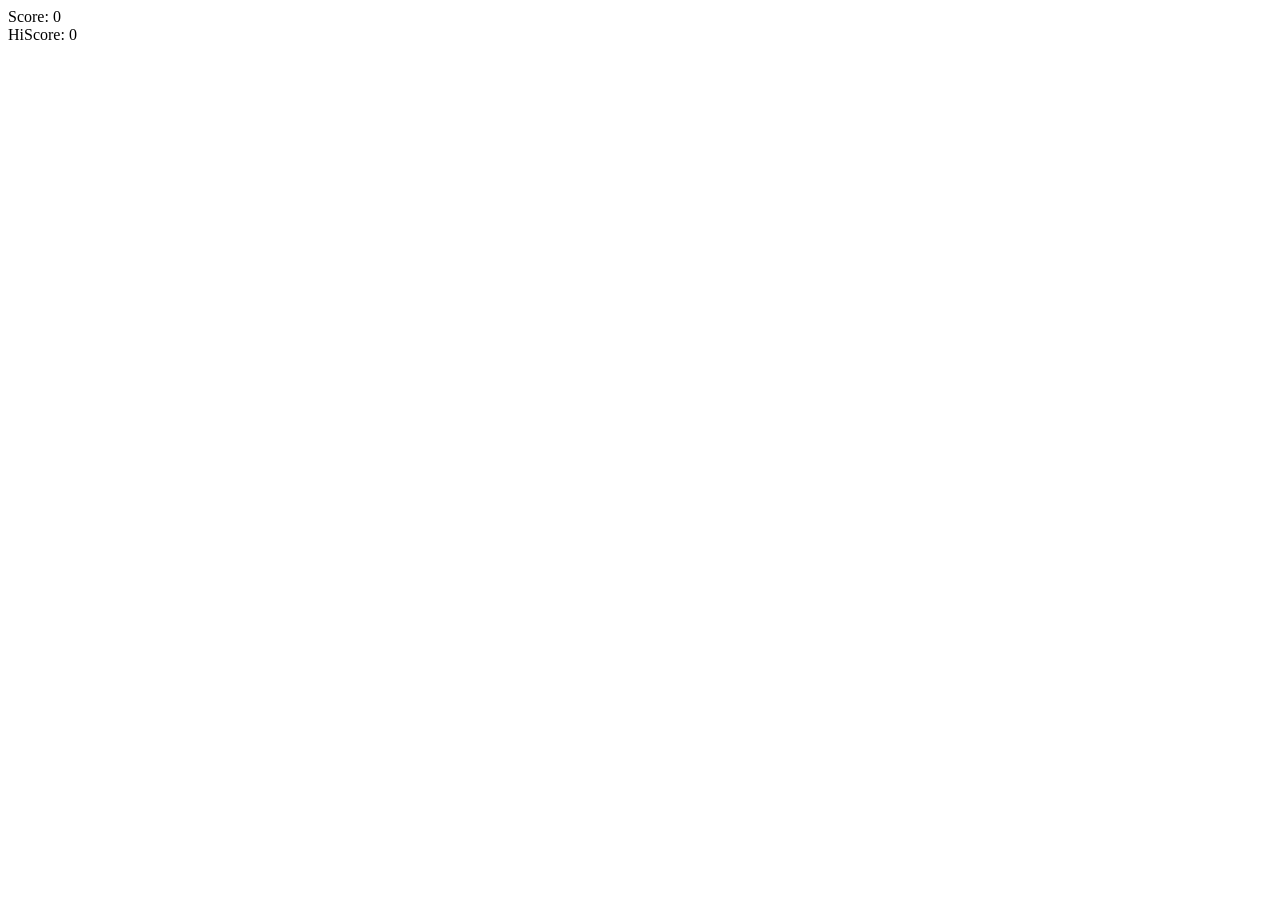
==== index.html @ 388e1567 "Add files via upload" ====
<!DOCTYPE html>
<html lang="en">
<head>
    <meta charset="UTF-8">
    <meta name="viewport" content="width=device-width, initial-scale=1.0">
    <title>SnakeMania - Ek Gaming Katha</title>
    <link rel="stylesheet" href="css/style.css">
</head>
<body>
    <div class="body">
        <div id="scoreBox">Score: 0</div>
        <div id="hiscoreBox"> HiScore: 0</div>
        <div id="board"> </div>
    </div>
    <script src="js/index.js"></script>
</body>
</html>
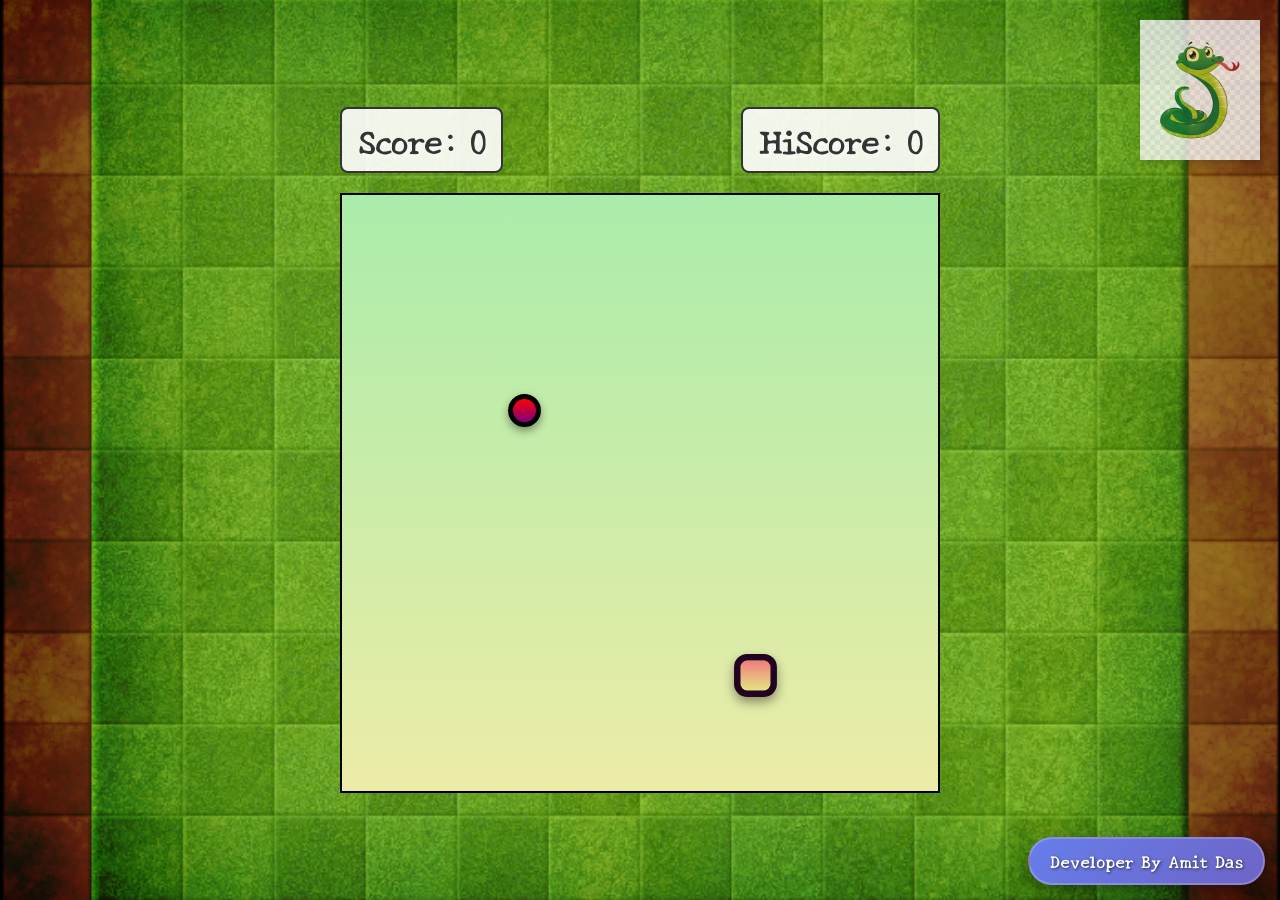
==== commit 1359f662: "first commit" ====
--- a/index.html
+++ b/index.html
@@ -1,17 +1,37 @@
-<!DOCTYPE html>
-<html lang="en">
-<head>
-    <meta charset="UTF-8">
-    <meta name="viewport" content="width=device-width, initial-scale=1.0">
-    <title>SnakeMania - Ek Gaming Katha</title>
-    <link rel="stylesheet" href="css/style.css">
-</head>
-<body>
-    <div class="body">
-        <div id="scoreBox">Score: 0</div>
-        <div id="hiscoreBox"> HiScore: 0</div>
-        <div id="board"> </div>
-    </div>
-    <script src="js/index.js"></script>
-</body>
+<!DOCTYPE html>
+<html lang="en">
+
+<head>
+    <meta charset="UTF-8">
+    <meta name="viewport" content="width=device-width, initial-scale=1.0">
+    <title>SnakeMania - Ek Gaming Katha</title>
+    <link rel="stylesheet" href="css/style.css">
+</head>
+
+<body>
+    <div class="body">
+        <img src="snake.png" alt="Snake" class="decorative-snake-img">
+        <div class="decorative-snake">SNAKE MANIA</div>
+        <div class="game-area">
+            <div class="score-container">
+                <div id="scoreBox">Score: 0</div>
+                <div id="hiscoreBox">HiScore: 0</div>
+            </div>
+            <div id="board"></div>
+        </div>
+        <div class="controls">
+            <div class="control-row">
+                <div class="control-btn" id="upBtn">↑</div>
+            </div>
+            <div class="control-row">
+                <div class="control-btn" id="leftBtn">←</div>
+                <div class="control-btn" id="downBtn">↓</div>
+                <div class="control-btn" id="rightBtn">→</div>
+            </div>
+        </div>
+        <div class="developer-credit">Developer By Amit Das</div>
+    </div>
+    <script src="js/index.js"></script>
+</body>
+
 </html>
--- a/css/style.css
+++ b/css/style.css
@@ -0,0 +1,582 @@
+@import url('https://fonts.googleapis.com/css2?family=New+Tegomin&display=swap');
+*{
+    padding: 0;
+    margin: 0;
+    box-sizing: border-box;
+}
+
+.body{
+    background: url("../bg.png"); 
+    min-height: 100vh;
+    background-size: cover;
+    background-position: center;
+    background-repeat: no-repeat;
+    display: flex;
+    flex-direction: column;
+    justify-content: center;
+    align-items: center;
+    padding: 10px;
+    gap: 10px;
+    overflow: hidden;
+    position: relative;
+}
+
+/* Desktop snake image decorative element */
+.decorative-snake-img {
+    position: absolute;
+    top: 20px;
+    right: 20px;
+    width: 120px;
+    height: auto;
+    opacity: 0.8;
+    animation: float 3s ease-in-out infinite alternate;
+    z-index: 1;
+    filter: drop-shadow(2px 2px 4px rgba(0,0,0,0.3));
+    display: block; /* Show on desktop by default */
+}
+
+/* Mobile/tablet text decorative element */
+.decorative-snake {
+    position: absolute;
+    top: 15px;
+    right: 15px;
+    background: linear-gradient(45deg, #ff6b6b, #4ecdc4, #45b7d1);
+    background-size: 200% 200%;
+    animation: gradientShift 3s ease infinite, float 2s ease-in-out infinite alternate;
+    padding: 8px 16px;
+    border-radius: 20px;
+    font-family: 'New Tegomin', serif;
+    font-weight: bold;
+    font-size: 14px;
+    color: white;
+    text-shadow: 1px 1px 2px rgba(0,0,0,0.5);
+    box-shadow: 0 4px 8px rgba(0,0,0,0.3);
+    z-index: 1;
+    border: 2px solid rgba(255,255,255,0.3);
+    backdrop-filter: blur(5px);
+    display: none; /* Hide by default on desktop */
+}
+
+@keyframes float {
+    0%, 100% { transform: translateY(0px); }
+    50% { transform: translateY(-5px); }
+}
+
+@keyframes gradientShift {
+    0% { background-position: 0% 50%; }
+    50% { background-position: 100% 50%; }
+    100% { background-position: 0% 50%; }
+}
+
+.game-area {
+    display: flex;
+    flex-direction: column;
+    align-items: center;
+    gap: 10px;
+}
+
+.score-container {
+    display: flex;
+    justify-content: space-between;
+    width: 90vmin;
+    max-width: 600px;
+    margin-bottom: 10px;
+    flex-wrap: wrap;
+    gap: 10px;
+}
+
+#scoreBox, #hiscoreBox{
+    font-size: clamp(16px, 4vw, 32px);
+    font-weight: bold;
+    font-family: 'New Tegomin', serif;
+    color: #333;
+    text-shadow: 2px 2px 4px rgba(255,255,255,0.8);
+    background: rgba(255,255,255,0.9);
+    padding: 8px 16px;
+    border-radius: 8px;
+    border: 2px solid #333;
+}
+
+#board{
+    background: linear-gradient(rgb(170, 236, 170), rgb(236, 236, 167));
+    width: 90vmin;
+    height: 90vmin;
+    max-width: 600px;
+    max-height: 600px;
+    border: 2px solid black;
+    display: grid;
+    grid-template-rows: repeat(18, 1fr);
+    grid-template-columns: repeat(18, 1fr);
+}
+
+.controls {
+    display: none;
+    margin-top: 15px;
+    padding: 10px;
+    background: rgba(0,0,0,0.1);
+    border-radius: 15px;
+    backdrop-filter: blur(5px);
+}
+
+.control-btn {
+    background: rgba(255,255,255,0.95);
+    border: 3px solid #333;
+    border-radius: 15px;
+    padding: 16px 20px;
+    margin: 5px;
+    font-size: 24px;
+    font-weight: bold;
+    cursor: pointer;
+    user-select: none;
+    touch-action: manipulation;
+    min-width: 65px;
+    min-height: 65px;
+    display: flex;
+    align-items: center;
+    justify-content: center;
+    box-shadow: 0 4px 12px rgba(0,0,0,0.3);
+    transition: all 0.15s ease;
+}
+
+.control-btn:active {
+    background: rgba(200,200,200,0.95);
+    transform: scale(0.95);
+    box-shadow: 0 1px 4px rgba(0,0,0,0.3);
+}
+
+.control-row {
+    display: flex;
+    justify-content: center;
+    gap: 8px;
+    margin: 5px 0;
+}
+
+/* iPad Pro and large tablets */
+@media (min-width: 769px) and (max-width: 1024px) {
+    .body {
+        padding: 10px;
+        gap: 12px;
+    }
+    
+    /* Hide snake image on iPad Pro */
+    .decorative-snake-img {
+        display: none !important;
+    }
+    
+    /* Show SNAKE MANIA text on iPad Pro */
+    .decorative-snake {
+        display: block !important;
+        font-size: 18px;
+        top: 20px;
+        right: 20px;
+        padding: 10px 20px;
+    }
+    
+    .controls {
+        display: block;
+        margin-top: 12px;
+        padding: 12px;
+    }
+    
+    .score-container {
+        max-width: 500px;
+    }
+    
+    #board {
+        width: 70vmin;
+        height: 70vmin;
+        max-width: 500px;
+        max-height: 500px;
+    }
+    
+    .control-btn {
+        min-width: 70px;
+        min-height: 70px;
+        font-size: 26px;
+        padding: 14px 18px;
+        margin: 6px;
+    }
+    
+    /* Developer credit responsive for iPad Pro */
+    .developer-credit {
+        font-size: 14px;
+        padding: 8px 16px;
+        bottom: 10px;
+        right: 10px;
+    }
+    
+    /* iPad Pro specific snake and food styling - EXTRA THICK */
+    .head {
+        border: 8px solid rgb(34, 4, 34) !important;
+        border-radius: 12px !important;
+        min-width: 35px !important;
+        min-height: 35px !important;
+        transform: scale(1.6) !important;
+        box-shadow: 0 6px 12px rgba(0,0,0,0.6) !important;
+    }
+    
+    .snake {
+        border: 7px solid white !important;
+        border-radius: 10px !important;
+        min-width: 30px !important;
+        min-height: 30px !important;
+        box-shadow: 0 4px 8px rgba(0,0,0,0.5) !important;
+    }
+    
+    .food {
+        border: 8px solid black !important;
+        border-radius: 50% !important;
+        min-width: 32px !important;
+        min-height: 32px !important;
+        transform: scale(1.6) !important;
+        box-shadow: 0 6px 12px rgba(0,0,0,0.6) !important;
+    }
+}
+
+/* Mobile and tablet responsive design */
+@media (max-width: 768px) {
+    .body {
+        justify-content: center;
+        padding: 5px;
+        min-height: 100vh;
+        gap: 8px;
+    }
+    
+    /* Hide snake image on mobile */
+    .decorative-snake-img {
+        display: none !important;
+    }
+    
+    /* Show SNAKE MANIA text on mobile */
+    .decorative-snake {
+        display: block !important;
+        font-size: 12px;
+        top: 8px;
+        right: 8px;
+        padding: 6px 12px;
+    }
+    
+    .game-area {
+        gap: 8px;
+    }
+    
+    .controls {
+        display: block;
+        margin-top: 8px;
+        margin-bottom: 5px;
+        padding: 8px;
+    }
+    
+    .score-container {
+        width: 90vmin;
+        justify-content: space-around;
+        margin-bottom: 5px;
+        max-width: 350px;
+    }
+    
+    #scoreBox, #hiscoreBox {
+        font-size: clamp(14px, 3.5vw, 22px);
+        padding: 6px 12px;
+    }
+    
+    #board {
+        width: 85vmin;
+        height: 85vmin;
+        max-width: 350px;
+        max-height: 350px;
+    }
+    
+    .control-btn {
+        min-width: 55px;
+        min-height: 55px;
+        font-size: 20px;
+        padding: 12px 14px;
+        margin: 4px;
+    }
+    
+    /* Developer credit responsive for mobile */
+    .developer-credit {
+        font-size: 12px;
+        padding: 6px 14px;
+        bottom: 8px;
+        right: 8px;
+        letter-spacing: 0.5px;
+    }
+    
+    /* Mobile specific snake and food styling */
+    .head {
+        border: 4px solid rgb(34, 4, 34) !important;
+        border-radius: 8px !important;
+        min-width: 20px !important;
+        min-height: 20px !important;
+        transform: scale(1.2) !important;
+        box-shadow: 0 3px 6px rgba(0,0,0,0.4) !important;
+    }
+    
+    .snake {
+        border: 3px solid white !important;
+        border-radius: 6px !important;
+        min-width: 16px !important;
+        min-height: 16px !important;
+        box-shadow: 0 2px 4px rgba(0,0,0,0.3) !important;
+    }
+    
+    .food {
+        border: 4px solid black !important;
+        border-radius: 50% !important;
+        min-width: 18px !important;
+        min-height: 18px !important;
+        transform: scale(1.2) !important;
+        box-shadow: 0 3px 6px rgba(0,0,0,0.4) !important;
+    }
+}
+
+/* Extra small screens */
+@media (max-width: 480px) {
+    .body {
+        padding: 3px;
+        gap: 5px;
+        justify-content: center;
+    }
+    
+    .game-area {
+        gap: 5px;
+    }
+    
+    .score-container {
+        width: 90vmin;
+        gap: 5px;
+        max-width: 300px;
+    }
+    
+    #scoreBox, #hiscoreBox {
+        font-size: clamp(12px, 3vw, 18px);
+        padding: 4px 8px;
+    }
+    
+    #board {
+        width: 80vmin;
+        height: 80vmin;
+        max-width: 300px;
+        max-height: 300px;
+    }
+    
+    .controls {
+        margin-top: 5px;
+        padding: 6px;
+    }
+    
+    .control-btn {
+        min-width: 38px;
+        min-height: 38px;
+        font-size: 16px;
+        padding: 6px 8px;
+        margin: 2px;
+    }
+    
+    .control-row {
+        gap: 4px;
+        margin: 3px 0;
+    }
+    
+    /* Developer credit responsive for extra small screens */
+    .developer-credit {
+        font-size: 10px;
+        padding: 5px 10px;
+        bottom: 5px;
+        right: 5px;
+        letter-spacing: 0.3px;
+    }
+    
+    /* Extra small screen snake and food styling */
+    .head {
+        border: 4px solid rgb(34, 4, 34) !important;
+        border-radius: 6px !important;
+        min-width: 18px !important;
+        min-height: 18px !important;
+        transform: scale(1.3) !important;
+        box-shadow: 0 3px 6px rgba(0,0,0,0.4) !important;
+    }
+    
+    .snake {
+        border: 3px solid white !important;
+        border-radius: 5px !important;
+        min-width: 14px !important;
+        min-height: 14px !important;
+        box-shadow: 0 2px 4px rgba(0,0,0,0.3) !important;
+    }
+    
+    .food {
+        border: 4px solid black !important;
+        border-radius: 50% !important;
+        min-width: 16px !important;
+        min-height: 16px !important;
+        transform: scale(1.3) !important;
+        box-shadow: 0 3px 6px rgba(0,0,0,0.4) !important;
+    }
+}
+
+/* Landscape orientation on mobile */
+@media (max-width: 768px) and (orientation: landscape) {
+    .body {
+        flex-direction: row;
+        justify-content: center;
+        align-items: center;
+        gap: 15px;
+        padding: 5px;
+    }
+    
+    .game-area {
+        display: flex;
+        flex-direction: column;
+        align-items: center;
+        gap: 5px;
+    }
+    
+    .score-container {
+        width: auto;
+        gap: 10px;
+        margin-bottom: 5px;
+    }
+    
+    #scoreBox, #hiscoreBox {
+        font-size: clamp(12px, 2.5vw, 16px);
+        padding: 4px 8px;
+    }
+    
+    #board {
+        width: 60vmin;
+        height: 60vmin;
+        max-width: 280px;
+        max-height: 280px;
+    }
+    
+    .controls {
+        margin: 0;
+        padding: 6px;
+        background: rgba(0,0,0,0.15);
+    }
+    
+    .control-btn {
+        min-width: 32px;
+        min-height: 32px;
+        font-size: 14px;
+        padding: 4px 6px;
+        margin: 1px;
+    }
+    
+    .control-row {
+        gap: 3px;
+        margin: 2px 0;
+    }
+    
+    /* Landscape mode snake and food styling */
+    .head {
+        border: 3px solid rgb(34, 4, 34) !important;
+        border-radius: 6px !important;
+        min-width: 16px !important;
+        min-height: 16px !important;
+        transform: scale(1.2) !important;
+        box-shadow: 0 2px 4px rgba(0,0,0,0.4) !important;
+    }
+    
+    .snake {
+        border: 2px solid white !important;
+        border-radius: 4px !important;
+        min-width: 12px !important;
+        min-height: 12px !important;
+        box-shadow: 0 1px 3px rgba(0,0,0,0.3) !important;
+    }
+    
+    .food {
+        border: 3px solid black !important;
+        border-radius: 50% !important;
+        min-width: 14px !important;
+        min-height: 14px !important;
+        transform: scale(1.2) !important;
+        box-shadow: 0 2px 4px rgba(0,0,0,0.4) !important;
+    }
+}
+
+/* Very small screens in landscape */
+@media (max-width: 480px) and (orientation: landscape) {
+    .body {
+        gap: 10px;
+    }
+    
+    #board {
+        width: 50vmin;
+        height: 50vmin;
+        max-width: 220px;
+        max-height: 220px;
+    }
+    
+    .control-btn {
+        min-width: 28px;
+        min-height: 28px;
+        font-size: 12px;
+    }
+}
+
+.head{
+    background: linear-gradient(rgb(240, 124, 124), rgb(228, 228, 129));
+    border: 5px solid rgb(34, 4, 34); 
+    transform: scale(1.3);
+    border-radius: 10px;
+    min-width: 25px;
+    min-height: 25px;
+    box-shadow: 0 4px 8px rgba(0,0,0,0.4);
+}
+
+.snake{
+    background-color: purple;
+    border: 4px solid white;
+    border-radius: 8px;
+    min-width: 20px;
+    min-height: 20px;
+    box-shadow: 0 3px 6px rgba(0,0,0,0.3);
+}
+
+.food{
+    background: linear-gradient(red, purple);
+    border: 5px solid black;
+    border-radius: 50%;
+    min-width: 22px;
+    min-height: 22px;
+    box-shadow: 0 4px 8px rgba(0,0,0,0.4);
+    animation: pulse 1.5s ease-in-out infinite alternate;
+}
+
+@keyframes pulse {
+    0% { transform: scale(1); }
+    100% { transform: scale(1.1); }
+}
+
+/* Developer Credit Styling - Right Bottom Corner */
+.developer-credit {
+    position: absolute;
+    bottom: 15px;
+    right: 15px;
+    background: linear-gradient(135deg, #667eea 0%, #764ba2 100%);
+    background-size: 200% 200%;
+    animation: gradientShift 4s ease infinite;
+    padding: 10px 20px;
+    border-radius: 25px;
+    font-family: 'New Tegomin', serif;
+    font-weight: bold;
+    font-size: 16px;
+    color: white;
+    text-shadow: 1px 1px 3px rgba(0,0,0,0.6);
+    box-shadow: 0 6px 15px rgba(0,0,0,0.4);
+    z-index: 10;
+    border: 2px solid rgba(255,255,255,0.2);
+    backdrop-filter: blur(10px);
+    letter-spacing: 1px;
+    transition: all 0.3s ease;
+}
+
+.developer-credit:hover {
+    transform: translateY(-3px);
+    box-shadow: 0 8px 20px rgba(0,0,0,0.5);
+    background-size: 100% 100%;
+}
